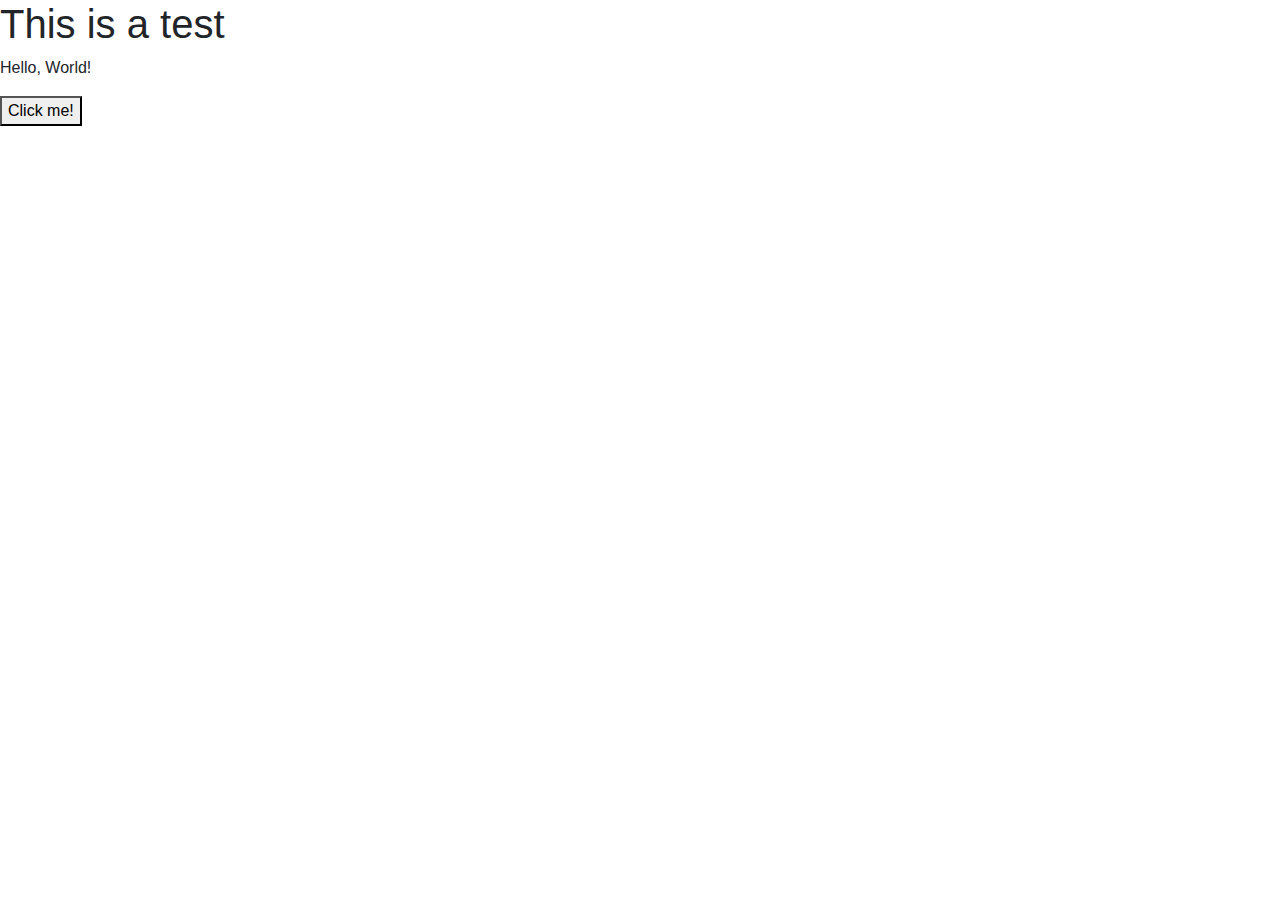
==== bootstrap4/index.html @ f11cecc4 "Initial commit" ====
<!DOCTYPE html>
<html lang="en">
<head>
    <meta charset="UTF-8">
    <meta name="viewport" content="width=device-width, initial-scale=1.0">
    <title>Document</title>
    <link rel="stylesheet" href="https://stackpath.bootstrapcdn.com/bootstrap/4.3.1/css/bootstrap.min.css" integrity="sha384-ggOyR0iXCbMQv3Xipma34MD+dH/1fQ784/j6cY/iJTQUOhcWr7x9JvoRxT2MZw1T" crossorigin="anonymous">
    <script src="https://stackpath.bootstrapcdn.com/bootstrap/4.3.1/js/bootstrap.min.js" integrity="sha384-JjSmVgyd0p3pXB1rRibZUAYoIIy6OrQ6VrjIEaFf/nJGzIxFDsf4x0xIM+B07jRM" crossorigin="anonymous"></script>
</head>
<body>
    <h1>This is a test</h1>
    <p>Hello, World!</p>
    <button>Click me!</button>
</body>
</html>
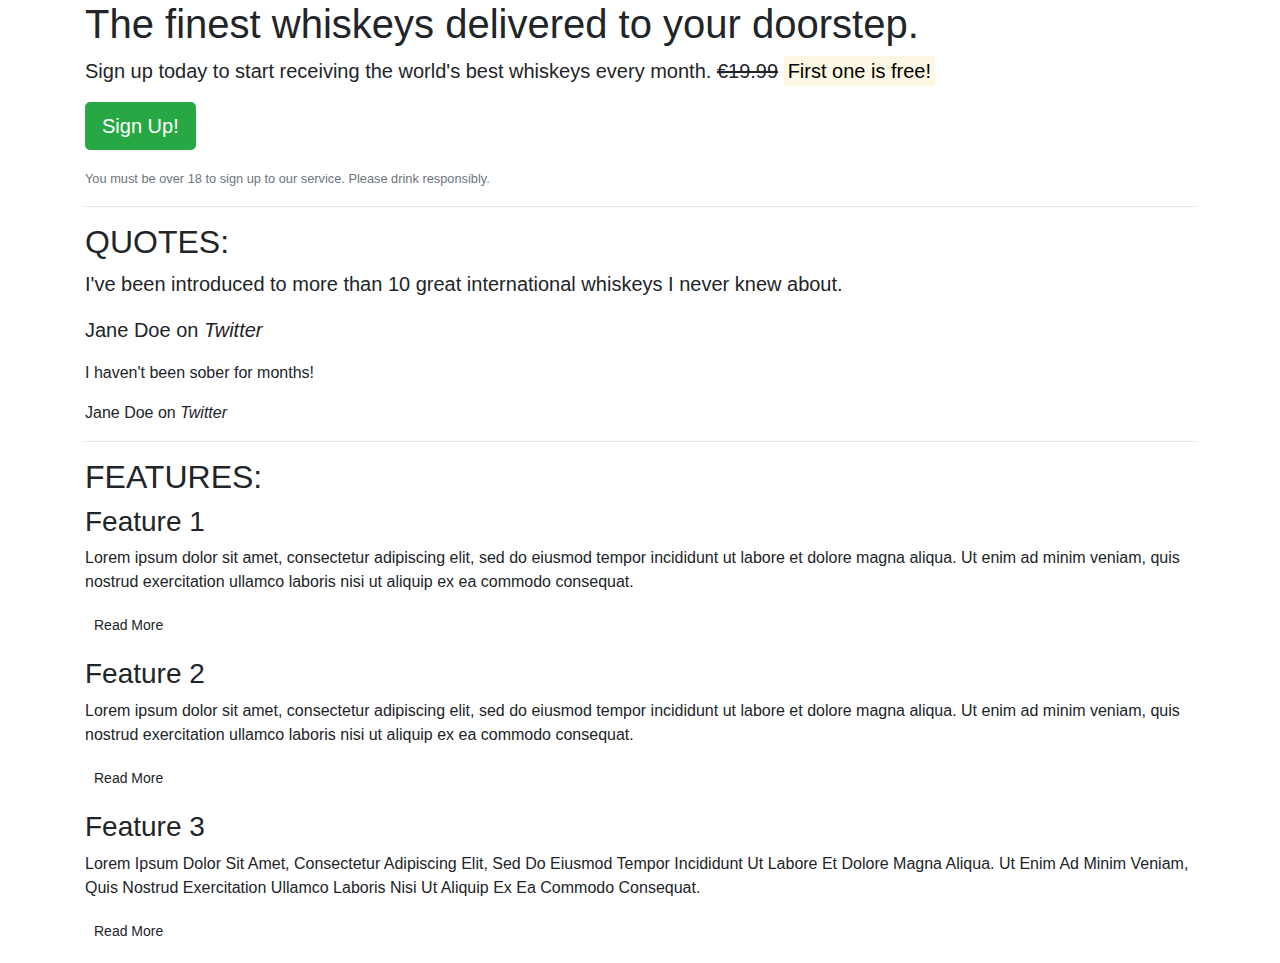
==== commit 7688da7c: "Initial commit" ====
--- a/bootstrap4/index.html
+++ b/bootstrap4/index.html
@@ -8,8 +8,52 @@
     <script src="https://stackpath.bootstrapcdn.com/bootstrap/4.3.1/js/bootstrap.min.js" integrity="sha384-JjSmVgyd0p3pXB1rRibZUAYoIIy6OrQ6VrjIEaFf/nJGzIxFDsf4x0xIM+B07jRM" crossorigin="anonymous"></script>
 </head>
 <body>
-    <h1>This is a test</h1>
-    <p>Hello, World!</p>
-    <button>Click me!</button>
+    <article class="container">
+        <!-- Callout -->
+        <section class="callout">
+            <h1>The finest whiskeys delivered to your doorstep.</h1>
+            <p class="lead">Sign up today to start receiving the world's best whiskeys every month. <s>€19.99</s> <strong><mark>First one is free!</mark></strong></p>
+            <p><button class="btn btn-lg btn-success">Sign Up!</button></p>
+            <p class="text-muted"><small>You must be over 18 to sign up to our service. Please drink responsibly.</small></p>
+        </section>
+        <!-- /.callout -->
+        <hr>
+
+        <!-- Quotes -->
+        <section class="quotes">
+            <h2 class="text-uppercase">Quotes:</h2>
+            <blockquote class="blockquote">
+                <p>I've been introduced to more than 10 great international whiskeys I never knew about.</p>
+                <footer>Jane Doe on <cite title="Twitter">Twitter</cite></footer>
+            </blockquote>
+            <blockquote class="quote">
+                <p>I haven't been sober for months!</p>
+                <footer>Jane Doe on <cite title="Twitter">Twitter</cite></footer>
+            </blockquote>
+        </section>
+        <!-- /.quotes -->
+        <hr>
+
+        <!-- Features -->
+        <section class="features">
+            <h2 class="text-uppercase">Features:</h2>
+            <div class="feature">
+                <h3>Feature 1</h3>
+                <p>Lorem ipsum dolor sit amet, consectetur adipiscing elit, sed do eiusmod tempor incididunt ut labore et dolore magna aliqua. Ut enim ad minim veniam, quis nostrud exercitation ullamco laboris nisi ut aliquip ex ea commodo consequat.</p>
+                <p><a class="btn btn-sm btn-default" href="">Read More</a></p>
+            </div>
+            <div class="feature">
+                <h3>Feature 2</h3>
+                <p>Lorem ipsum dolor sit amet, consectetur adipiscing elit, sed do eiusmod tempor incididunt ut labore et dolore magna aliqua. Ut enim ad minim veniam, quis nostrud exercitation ullamco laboris nisi ut aliquip ex ea commodo consequat.</p>
+                <p><a class="btn btn-sm btn-default" href="">Read More</a></p>
+            </div>
+            <div class="feature">
+                <h3>Feature 3</h3>
+                <p class="text-capitalize">Lorem ipsum dolor sit amet, consectetur adipiscing elit, sed do eiusmod tempor incididunt ut labore et dolore magna aliqua. Ut enim ad minim veniam, quis nostrud exercitation ullamco laboris nisi ut aliquip ex ea commodo consequat.</p>
+                <p><a class="btn btn-sm btn-default" href="">Read More</a></p>
+            </div>
+        </section>
+        <!-- /.features -->
+    </article>
 </body>
 </html>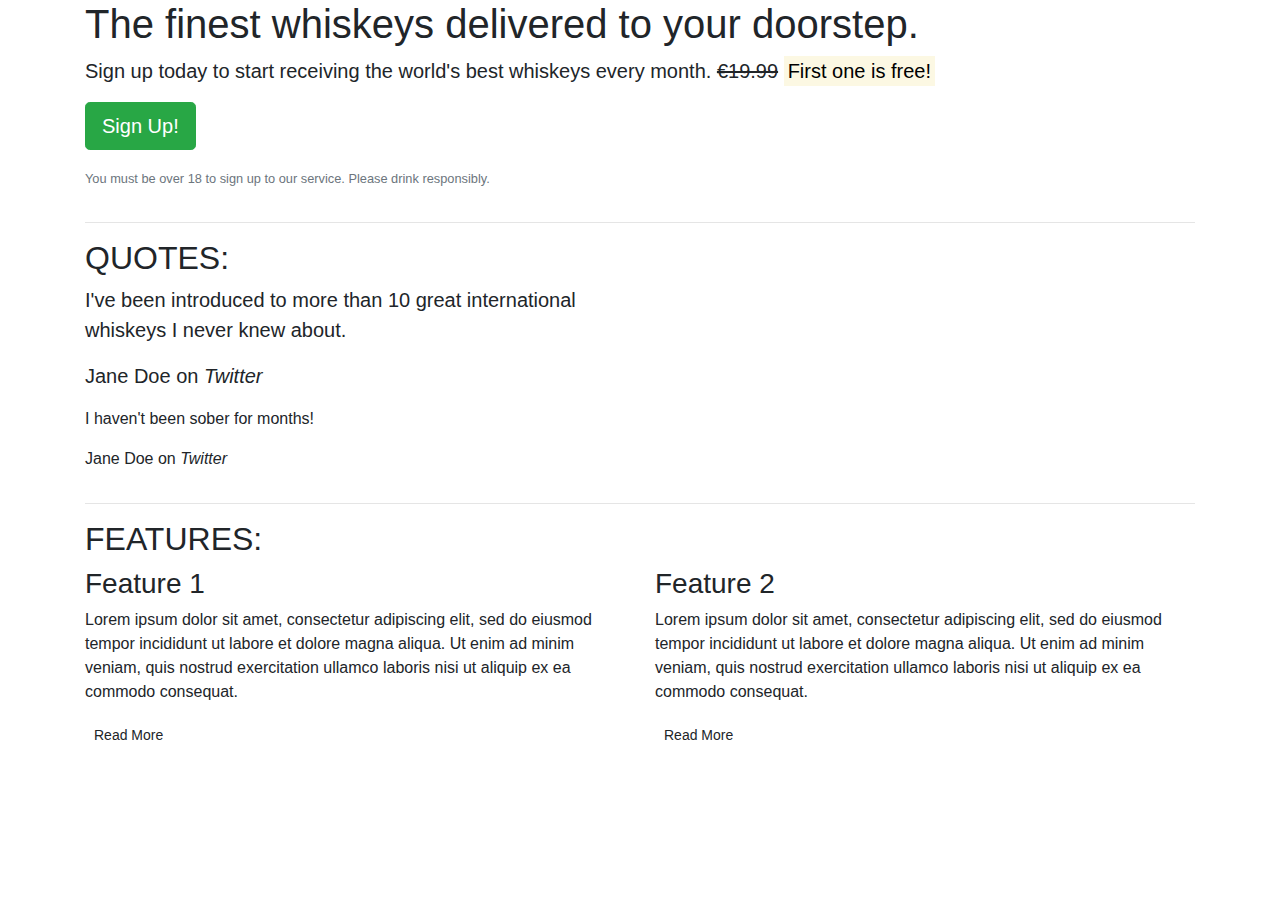
==== commit 30994cc3: "Updated code with rows and columns" ====
--- a/bootstrap4/index.html
+++ b/bootstrap4/index.html
@@ -10,47 +10,75 @@
 <body>
     <article class="container">
         <!-- Callout -->
-        <section class="callout">
-            <h1>The finest whiskeys delivered to your doorstep.</h1>
-            <p class="lead">Sign up today to start receiving the world's best whiskeys every month. <s>€19.99</s> <strong><mark>First one is free!</mark></strong></p>
-            <p><button class="btn btn-lg btn-success">Sign Up!</button></p>
-            <p class="text-muted"><small>You must be over 18 to sign up to our service. Please drink responsibly.</small></p>
-        </section>
+        <div class="row">
+            <div class="col-12">
+                <section class="callout">
+                    <h1>The finest whiskeys delivered to your doorstep.</h1>
+                    <p class="lead">Sign up today to start receiving the world's best whiskeys every month. <s>€19.99</s> <strong><mark>First one is free!</mark></strong></p>
+                    <p><button class="btn btn-lg btn-success">Sign Up!</button></p>
+                    <p class="text-muted"><small>You must be over 18 to sign up to our service. Please drink responsibly.</small></p>
+                </section>
+            </div>    
+        </div>
         <!-- /.callout -->
         <hr>
 
         <!-- Quotes -->
         <section class="quotes">
-            <h2 class="text-uppercase">Quotes:</h2>
-            <blockquote class="blockquote">
-                <p>I've been introduced to more than 10 great international whiskeys I never knew about.</p>
-                <footer>Jane Doe on <cite title="Twitter">Twitter</cite></footer>
-            </blockquote>
-            <blockquote class="quote">
-                <p>I haven't been sober for months!</p>
-                <footer>Jane Doe on <cite title="Twitter">Twitter</cite></footer>
-            </blockquote>
+            <div class="row">
+                <div class="col-12">
+                    <h2 class="text-uppercase">Quotes:</h2>
+                </div>
+            </div>
+            <div class="row">
+                <div class="col-12 col-md-6">
+                    <blockquote class="blockquote">
+                        <p>I've been introduced to more than 10 great international whiskeys I never knew about.</p>
+                        <footer>Jane Doe on <cite title="Twitter">Twitter</cite></footer>
+                    </blockquote>
+                </div>
+            </div>
+            <div class="row"> 
+                <div class="col-12 col-md-6">
+                    <blockquote class="quote">
+                        <p>I haven't been sober for months!</p>
+                        <footer>Jane Doe on <cite title="Twitter">Twitter</cite></footer>
+                    </blockquote>
+                </div>
+            </div>
         </section>
         <!-- /.quotes -->
         <hr>
 
         <!-- Features -->
         <section class="features">
-            <h2 class="text-uppercase">Features:</h2>
-            <div class="feature">
-                <h3>Feature 1</h3>
-                <p>Lorem ipsum dolor sit amet, consectetur adipiscing elit, sed do eiusmod tempor incididunt ut labore et dolore magna aliqua. Ut enim ad minim veniam, quis nostrud exercitation ullamco laboris nisi ut aliquip ex ea commodo consequat.</p>
-                <p><a class="btn btn-sm btn-default" href="">Read More</a></p>
+            <div class="row">
+                <div class="col-12">
+                    <h2 class="text-uppercase">Features:</h2>
+                </div>
             </div>
-            <div class="feature">
-                <h3>Feature 2</h3>
-                <p>Lorem ipsum dolor sit amet, consectetur adipiscing elit, sed do eiusmod tempor incididunt ut labore et dolore magna aliqua. Ut enim ad minim veniam, quis nostrud exercitation ullamco laboris nisi ut aliquip ex ea commodo consequat.</p>
-                <p><a class="btn btn-sm btn-default" href="">Read More</a></p>
-            </div>
-            <div class="feature">
-                <h3>Feature 3</h3>
-                <p class="text-capitalize">Lorem ipsum dolor sit amet, consectetur adipiscing elit, sed do eiusmod tempor incididunt ut labore et dolore magna aliqua. Ut enim ad minim veniam, quis nostrud exercitation ullamco laboris nisi ut aliquip ex ea commodo consequat.</p>
-                <p><a class="btn btn-sm btn-default" href="">Read More</a></p>
+            <div class="row">
+                <div class="col-12 col-md-6">    
+                    <div class="feature">
+                        <h3>Feature 1</h3>
+                        <p>Lorem ipsum dolor sit amet, consectetur adipiscing elit, sed do eiusmod tempor incididunt ut labore et dolore magna aliqua. Ut enim ad minim veniam, quis nostrud exercitation ullamco laboris nisi ut aliquip ex ea commodo consequat.</p>
+                        <p><a class="btn btn-sm btn-default" href="">Read More</a></p>
+                    </div>
+                </div>
+                <div class="col-12 col-md-6">
+                    <div class="feature">
+                        <h3>Feature 2</h3>
+                        <p>Lorem ipsum dolor sit amet, consectetur adipiscing elit, sed do eiusmod tempor incididunt ut labore et dolore magna aliqua. Ut enim ad minim veniam, quis nostrud exercitation ullamco laboris nisi ut aliquip ex ea commodo consequat.</p>
+                        <p><a class="btn btn-sm btn-default" href="">Read More</a></p>
+                    </div>
+                </div>
+                <div class="col-12 d-md-none">
+                    <div class="feature">
+                        <h3>Feature 3</h3>
+                        <p class="text-capitalize">Lorem ipsum dolor sit amet, consectetur adipiscing elit, sed do eiusmod tempor incididunt ut labore et dolore magna aliqua. Ut enim ad minim veniam, quis nostrud exercitation ullamco laboris nisi ut aliquip ex ea commodo consequat.</p>
+                        <p><a class="btn btn-sm btn-default" href="">Read More</a></p>
+                    </div>
+                </div>    
             </div>
         </section>
         <!-- /.features -->
